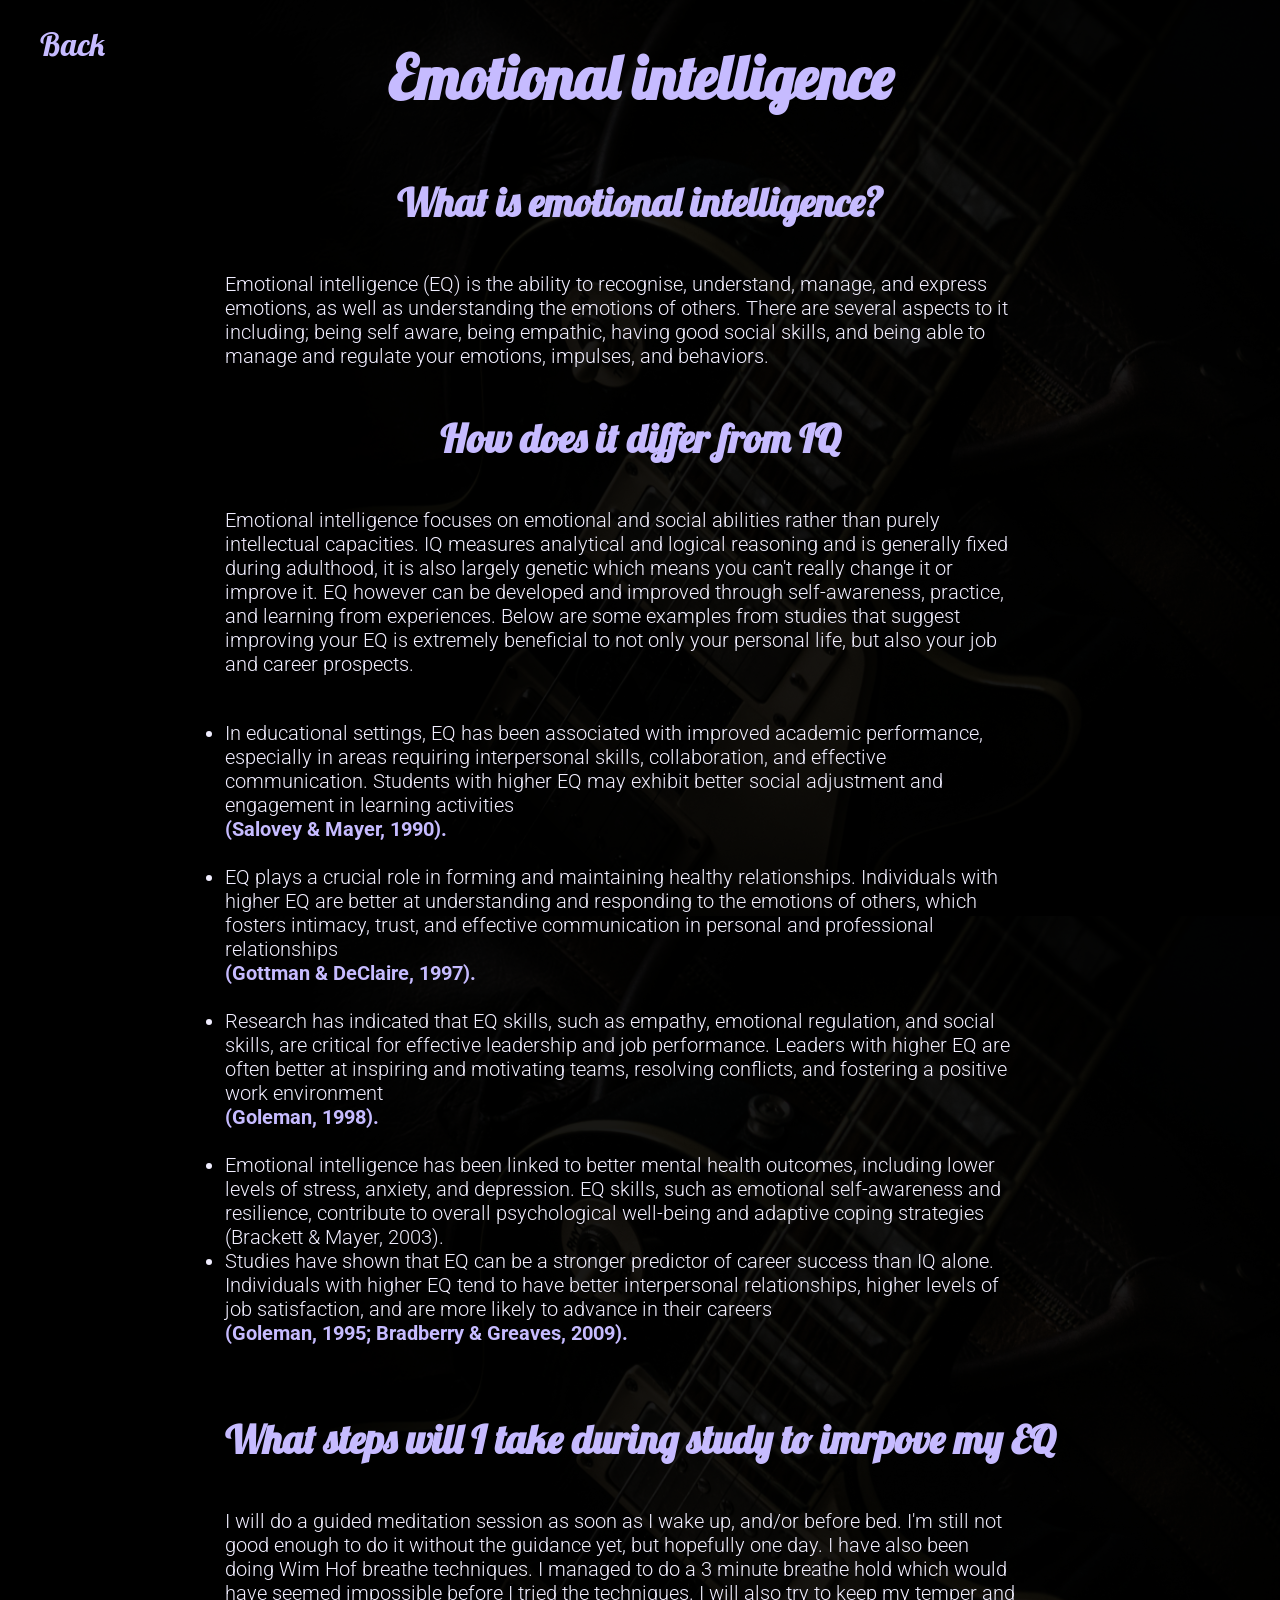
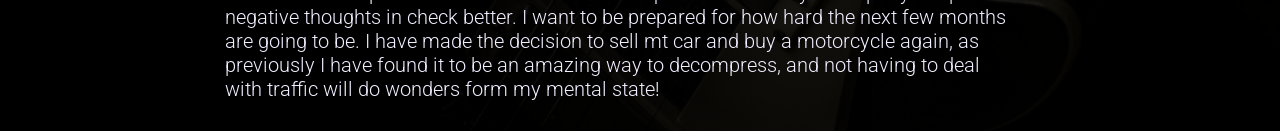
==== blog/emotional-intelligence.html @ e9d528d0 "Add EQ blog to homepage" ====
<!DOCTYPE html>
<html lang="en">
  <head>
    <meta charset="UTF-8" />
    <meta name="viewport" content="width=device-width, initial-scale=1.0" />
    <link rel="stylesheet" href="../styles/main.css" />
    <link rel="preconnect" href="https://fonts.googleapis.com" />
    <link rel="preconnect" href="https://fonts.gstatic.com" crossorigin />
    <link
      href="https://fonts.googleapis.com/css2?family=Lobster&display=swap"
      rel="stylesheet"
    />
    <link
      href="https://fonts.googleapis.com/css2?family=Roboto:ital,wght@0,300;0,400;0,500;0,700;1,400;1,500;1,700&display=swap"
      rel="stylesheet"
    />
    <title>Emotional Intelligence</title>
  </head>
  <body>
    <nav>
      <div class="back">
        <a href="../index.html">Back</a>
      </div>
    </nav>
    <div class="main-flex">
      <h1 class="heading">Emotional intelligence</h1>
      <div class="mobile-layout">
        <h2>What is emotional intelligence?</h2>
        <p>
          Emotional intelligence (EQ) is the ability to recognise, understand,
          manage, and express emotions, as well as understanding the emotions of
          others. There are several aspects to it including; being self aware,
          being empathic, having good social skills, and being able to manage
          and regulate your emotions, impulses, and behaviors.
        </p>
        <h2>How does it differ from IQ</h2>
        <p>
          Emotional intelligence focuses on emotional and social abilities
          rather than purely intellectual capacities. IQ measures analytical and
          logical reasoning and is generally fixed during adulthood, it is also
          largely genetic which means you can't really change it or improve it.
          EQ however can be developed and improved through self-awareness,
          practice, and learning from experiences. Below are some examples from
          studies that suggest improving your EQ is extremely beneficial to not
          only your personal life, but also your job and career prospects.
        </p>
        <ul>
          <li>
            In educational settings, EQ has been associated with improved
            academic performance, especially in areas requiring interpersonal
            skills, collaboration, and effective communication. Students with
            higher EQ may exhibit better social adjustment and engagement in
            learning activities <br><b>(Salovey & Mayer, 1990).</b>
          </li>
          <br />
          <li>
            EQ plays a crucial role in forming and maintaining healthy
            relationships. Individuals with higher EQ are better at
            understanding and responding to the emotions of others, which
            fosters intimacy, trust, and effective communication in personal and
            professional relationships <br><b>(Gottman & DeClaire, 1997).</b>
          </li>
          <br />
          <li>
            Research has indicated that EQ skills, such as empathy, emotional
            regulation, and social skills, are critical for effective leadership
            and job performance. Leaders with higher EQ are often better at
            inspiring and motivating teams, resolving conflicts, and fostering a
            positive work environment <br> <b>(Goleman, 1998).</b>
          </li>
          <br />
          <li>
            Emotional intelligence has been linked to better mental health
            outcomes, including lower levels of stress, anxiety, and depression.
            EQ skills, such as emotional self-awareness and resilience,
            contribute to overall psychological well-being and adaptive coping
            strategies  <br><b></b>(Brackett & Mayer, 2003).</b>
          </li>
          <li>
            Studies have shown that EQ can be a stronger predictor of career
            success than IQ alone. Individuals with higher EQ tend to have
            better interpersonal relationships, higher levels of job
            satisfaction, and are more likely to advance in their careers
            <br><b>(Goleman, 1995; Bradberry & Greaves, 2009).</b>
          </li>
          <br />
        </ul>
        <h2>What steps will I take during study to imrpove my EQ</h2>
        <p>
          I will do a guided meditation session as soon as I wake up, and/or
          before bed. I'm still not good enough to do it without the guidance
          yet, but hopefully one day. I have also been doing Wim Hof breathe
          techniques. I managed to do a 3 minute breathe hold which would have
          seemed impossible before I tried the techniques. I will also try to
          keep my temper and negative thoughts in check better. I want to be
          prepared for how hard the next few months are going to be. I have made
          the decision to sell mt car and buy a motorcycle again, as previously
          I have found it to be an amazing way to decompress, and not having to
          deal with traffic will do wonders form my mental state!
        </p>
      </div>
    </div>
  </body>
</html>

<!--1. The Practice of Mindfulness
Mindfulness practice is helpful in all aspects of life. It leads us to better understand and relate to ourselves and the world. Regular mindfulness practice improves attention. It can also cultivate a greater sense of compassion for ourselves and others. The practice of mindfulness can teach us to be less reactive. This helps us make wiser choices when faced with challenging situations.

2. Self-Knowledge and Self-Mastery
We can see what's going on for us internally with an attentive mind. We grow more knowledge of who we are, how we are and how we engage in any particular situation. From knowledge comes mastery, e.g. "Oh, I know what happens when I get angry. I know the intensity of it and how to regulate it."

3. Creating Useful Mental Habits
What would it be like if every time I had a negative, critical thought (e.g. "I can't do a difficult task") if I could defend against it and see both my strengths and my weaknesses?

What would it be like if every time I walked into a room of people I don't know, my immediate mental habit was, "Oh, I wish everyone well in this room"?

We can train our minds to develop habits to defend against the superego (the critical, judging mind).
-->
---- styles/main.css ----
/*Colours*/
/*
Perrywinkle

#f1eeff lightest
#c6bbff light
#9c88ff main 
#4722ff dark
#090033 darkest
*/

.back {
  font-size: 2rem;
  padding: 1rem 2rem;
  position: absolute;
  top: 0;
  left: 0;
  width: 100%;
}

body {
  font-family: 'Roboto', sans-serif;
  height: auto;
  width: auto;
  background-size: cover;
  background-image: linear-gradient(rgba(0, 0, 0, 0.9), rgba(0, 0, 0, 0.9)),
    url('/images/les-paul.jpg');
  position: relative;
}

p {
  font-size: 20px;
  font-weight: 300;
  color: #f1eeff;
  max-width: 75ch;
  margin: 15px;
  padding: 15px;
  text-align: left;
}

a {
  font-family: 'Lobster', sans-serif;
  text-decoration: none;
  color: #c6bbff;
}

b {
  color: #c6bbff;
  max-width: 45ch;
}

ul {
  font-size: 20px;
  font-weight: 300;
  color: #f1eeff;
  max-width: 75ch;
  align-items: center;
  text-align: left;
  margin: 15px;
  padding: 15px;
}

h2 {
  font-family: 'Lobster', sans-serif;
  font-size: 40px;
  color: #c6bbff;
  max-width: 40ch;
  align-items: center;
  margin: 15px;
  padding: 15px;
}

h3 {
  font-family: 'Lobster', sans-serif;
  font-size: 30px;
  color: #c6bbff;
  max-width: 50ch;
  align-items: center;
  margin: 15px;
  padding: 15px;
}

.main-flex {
  height: 100vh;
  width: 100%;
  display: flex;
  flex-direction: column;
  align-items: center;
  text-align: center;
}

.heading {
  font-family: 'Lobster', sans-serif;
  color: #c6bbff;
  font-size: 60px;
  align-items: center;
  margin: 2rem;
}

.homepage-card {
  display: flex;
  flex-direction: row;
  flex-wrap: wrap;
  justify-content: center;
}

.intro {
  font-size: 30px;
  color: #c6bbff;
  max-width: 75ch;
  margin: 15px;
  padding: 15px;
  text-align: left;
}

.images {
  width: 40rem;
  height: 20rem;
  border-radius: 30px;
  position: relative;
  margin: 20px;
  padding: 1rem;
  filter: brightness(0.7);
}

/* CARD STYLES */

* {
  box-sizing: border-box;
}

.card-item {
  width: 400px;
  margin: 1rem;
  position: relative;
  border-radius: 8px;
  background: rgba(0, 0, 0, 0.6);
  padding: 1rem;
  margin: 20px;
  box-shadow: 0 10px 10px rgba(41, 40, 40, 0.267);
}

.image {
  width: 100%;
  height: 300px;
  border-radius: 8px;
  position: relative;
  background-size: cover;
  background-position: center center;
}

.content {
  margin: 10px;
  padding: 10px;
  color: #f1eeff;
}

.title {
  color: #c6bbff;
  font-family: 'Lobster', sans-serif;
  font-size: 30px;
}

.button {
  color: #c6bbff;
  font-size: 20px;
  font-weight: 600;
}

/* IMAGES */
.te-houtaewa-img {
  background-image: url('/images/auckland.jpg');
}

.html-css-img {
  background-image: url('/images/css-box.png');
}

.identity-values-img {
  background-image: url('/images/stockholm.jpg');
}

.learning-plan-img {
  background-image: url('/images/laptop.jpg');
}

.js-img {
  background-image: url('/images/js-img.jpg');
}

/* CSS BOX STYLES */
body {
  display: flex;
  align-items: center;
  flex-direction: column;
}
/*
      h1 {
        padding: 20px 0 0 20px;
      }

      p {
        max-width: 60ch;
        padding: 20px 0 0 100px;
      }*/

h1 {
  font-family: 'Lobster', sans-serif;
}

/* -- USING FLEX BOX FOR RESPONSIVE DESIGN NOW -- */

/* RESPONSIVE DESIGN */
/* widescreen displays */
@media only screen and (min-width: 920px) {
  /* some layout rules */
}

/* tablets */
@media only screen and (max-width: 919px) {
  .heading {
    font-size: 60px;
  }

  .intro {
    font-size: 25px;
    color: #c6bbff;
    max-width: 60ch;
  }
  .mobile-layout {
    width: 600px;
    margin: 1rem;
    position: relative;
    border-radius: 30px;
    padding: 1rem;
    margin: 20px;
  }

  .mobile-images {
    width: 100%;
    height: auto;
    border-radius: 30px;
    position: relative;
    background-size: cover;
    background-position: center center;
  }
  h2 {
    font-family: 'Lobster', sans-serif;
    font-size: 30px;
    color: #c6bbff;
    max-width: 40ch;
    align-items: center;
    margin: 15px;
    padding: 15px;
  }

  h3 {
    font-family: 'Lobster', sans-serif;
    font-size: 25px;
    color: #c6bbff;
    max-width: 50ch;
    align-items: center;
    margin: 15px;
    padding: 15px;
  }
}
/* phones */
@media only screen and (max-width: 500px) {
  .heading {
    font-size: 40px;
  }
  h2 {
    font-family: 'Lobster', sans-serif;
    font-size: 25px;
    color: #c6bbff;
    max-width: 40ch;
    align-items: center;
    margin: 10px;
    padding: 10px;
  }

  h3 {
    font-family: 'Lobster', sans-serif;
    font-size: 20px;
    color: #c6bbff;
    max-width: 50ch;
    align-items: center;
    margin: 10px;
    padding: 10px;
  }

  p {
    color: #f1eeff;
    max-width: 40ch;
    align-items: center;
  }

  .intro {
    font-size: 20px;
    color: #c6bbff;
    max-width: 40ch;
  }

  .back {
    font-size: 1rem;
    padding: 1rem;
    position: absolute;
    top: 0;
    left: 0;
    width: 100%;
  }
  .mobile-layout {
    width: 400px;
    margin: 1rem;
    position: relative;
    padding: 1rem;
    margin: 15px;
  }

  .mobile-images {
    width: 100%;
    height: auto;
    border-radius: 30px;
    position: relative;
    background-size: cover;
    background-position: center center;
  }
}
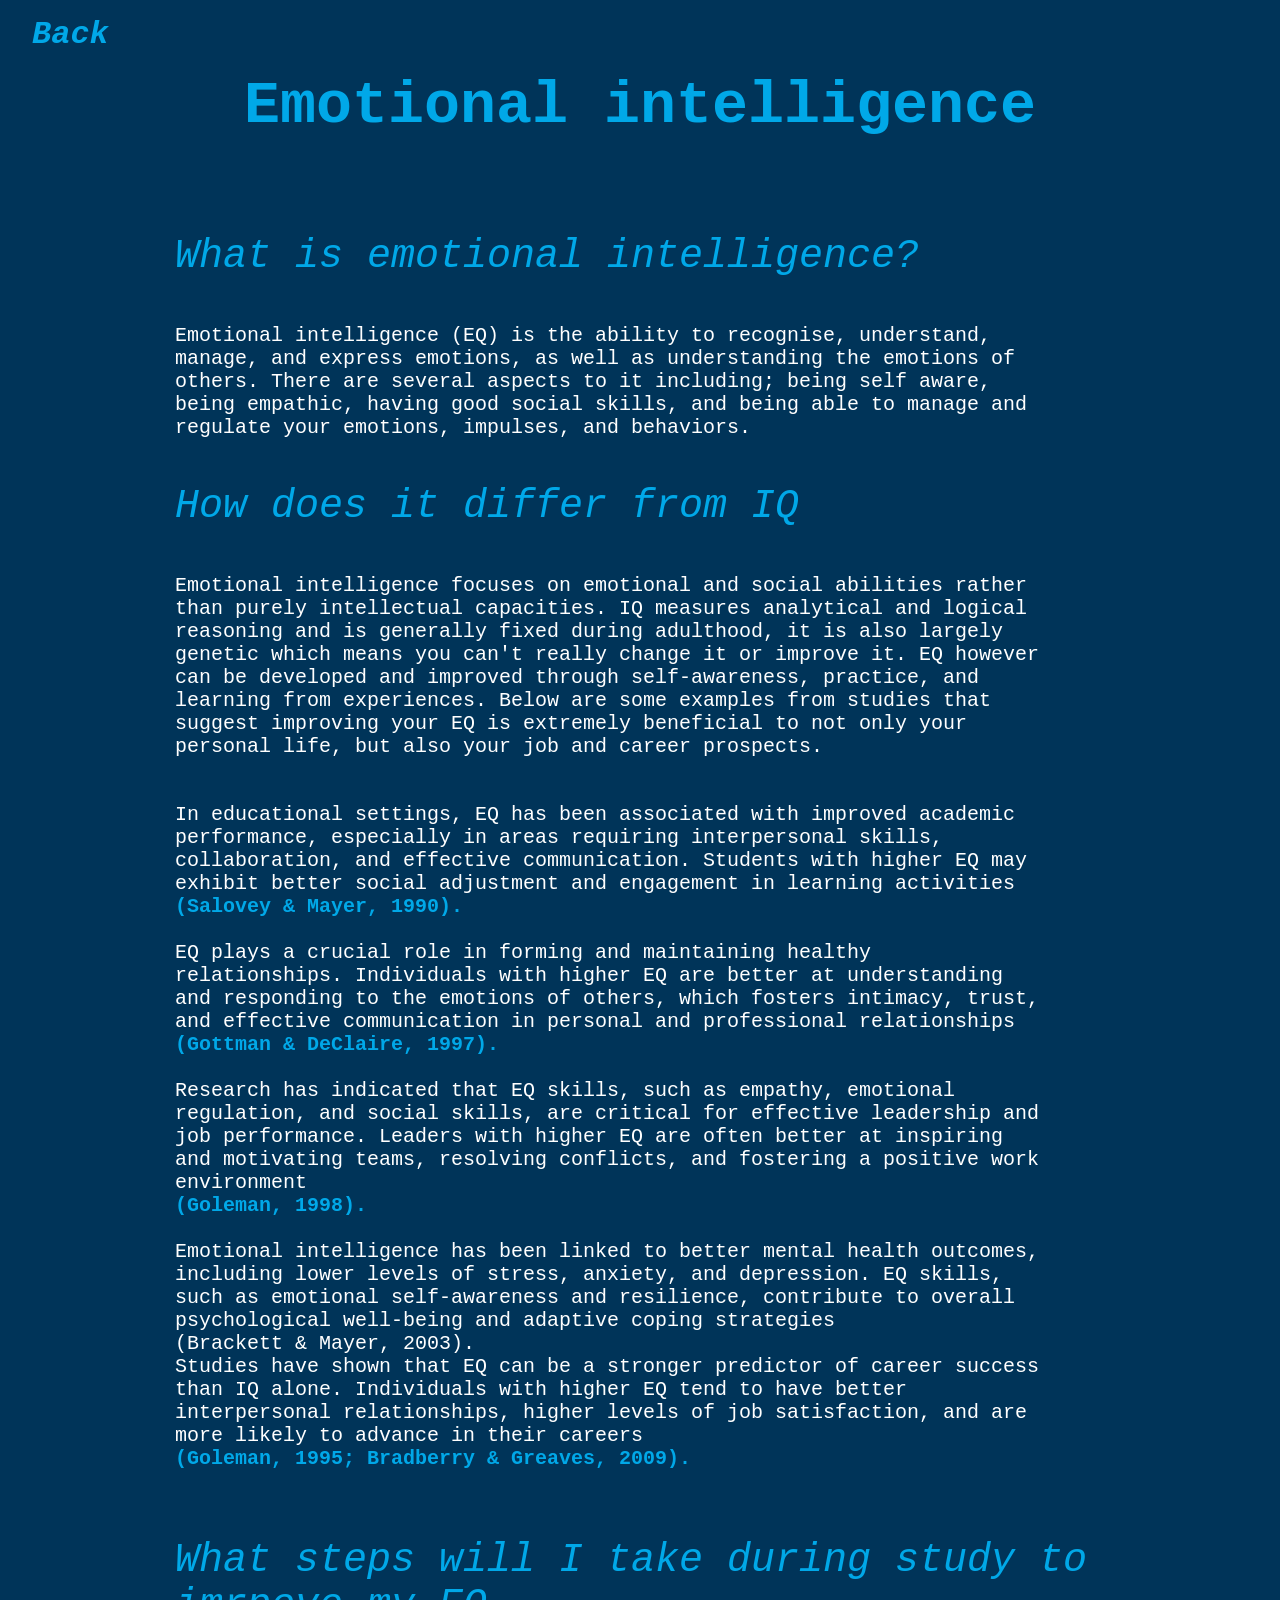
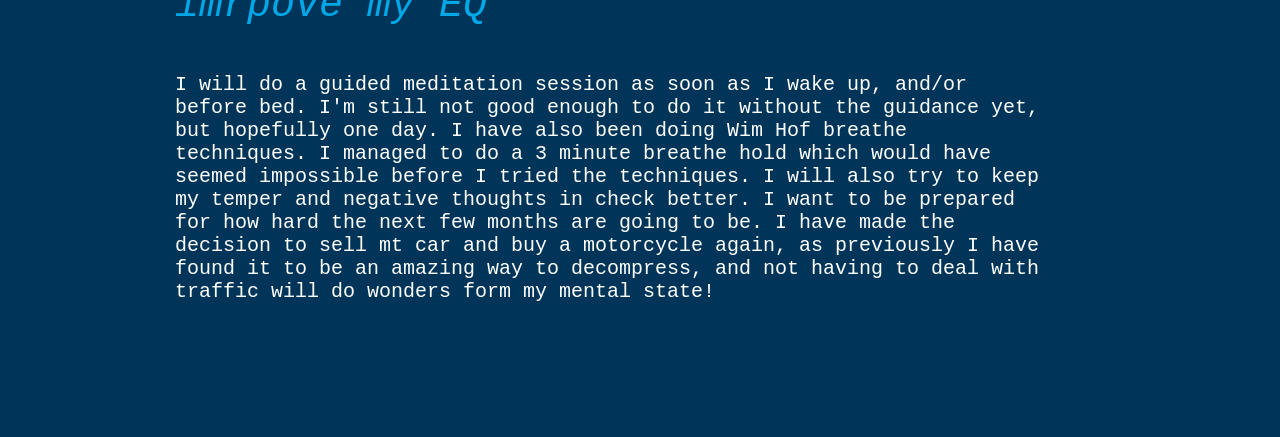
==== commit 5b7c6525: "create and complete neuroplasticity blog" ====
--- a/blog/emotional-intelligence.html
+++ b/blog/emotional-intelligence.html
@@ -98,6 +98,7 @@
           I have found it to be an amazing way to decompress, and not having to
           deal with traffic will do wonders form my mental state!
         </p>
+        <p></p>
       </div>
     </div>
   </body>
--- a/styles/main.css
+++ b/styles/main.css
@@ -1,6 +1,22 @@
-/*Colours*/
+/* -- COLOURS -- */
+/* -- NEW COLOUR PALLETTES -- */
 /*
-Perrywinkle
+#FFFFFF WHITE
+#00171F RICH BLACK
+#003459 PRUSSIAN BLUE
+#007EA7 CERRULEAN BLUE
+#00A8E8 PICKTON BLUE
+*/
+
+/*
+ #813405 BROWN
+ #D45113 SYRACUSE ORANGE
+ #F9A03F CARROT ORANGE
+ #F8DDA4 PEACH YELLOW
+ #DDF9C1 TEA GREEN
+*/
+/*
+PERRYWINKLE
 
 #f1eeff lightest
 #c6bbff light
@@ -11,6 +27,8 @@
 
 .back {
   font-size: 2rem;
+  font-weight: 700;
+  font-style: italic;
   padding: 1rem 2rem;
   position: absolute;
   top: 0;
@@ -19,51 +37,54 @@
 }
 
 body {
-  font-family: 'Roboto', sans-serif;
+  font-family: monospace;
   height: auto;
   width: auto;
-  background-size: cover;
+  background-color: #003459;
+  /*background-size: cover;
   background-image: linear-gradient(rgba(0, 0, 0, 0.9), rgba(0, 0, 0, 0.9)),
     url('/images/les-paul.jpg');
-  position: relative;
+  position: relative;*/
 }
 
 p {
   font-size: 20px;
   font-weight: 300;
-  color: #f1eeff;
+  color: #ffffff;
   max-width: 75ch;
   margin: 15px;
   padding: 15px;
-  text-align: left;
 }
 
 a {
-  font-family: 'Lobster', sans-serif;
+  font-family: 'Ubuntu Mono', monospace;
   text-decoration: none;
-  color: #c6bbff;
+  color: #00a8e8;
 }
 
 b {
-  color: #c6bbff;
+  color: #00a8e8;
   max-width: 45ch;
 }
 
 ul {
+  list-style-type: none;
   font-size: 20px;
   font-weight: 300;
-  color: #f1eeff;
+  list-style-type: none;
+  color: #ffffff;
   max-width: 75ch;
   align-items: center;
-  text-align: left;
   margin: 15px;
   padding: 15px;
 }
 
 h2 {
-  font-family: 'Lobster', sans-serif;
+  font-family: 'Ubuntu Mono', monospace;
   font-size: 40px;
-  color: #c6bbff;
+  color: #00a8e8;
+  font-weight: 400;
+  font-style: italic;
   max-width: 40ch;
   align-items: center;
   margin: 15px;
@@ -71,11 +92,13 @@
 }
 
 h3 {
-  font-family: 'Lobster', sans-serif;
+  font-family: 'Ubuntu Mono', monospace;
   font-size: 30px;
-  color: #c6bbff;
+  color: #00a8e8;
+  font-weight: 400;
+  font-style: italic;
   max-width: 50ch;
-  align-items: center;
+
   margin: 15px;
   padding: 15px;
 }
@@ -86,14 +109,15 @@
   display: flex;
   flex-direction: column;
   align-items: center;
-  text-align: center;
+  text-align: left;
 }
 
 .heading {
-  font-family: 'Lobster', sans-serif;
-  color: #c6bbff;
+  font-family: 'Ubuntu Mono', monospace;
+  color: #00a8e8;
   font-size: 60px;
   align-items: center;
+  padding: 2rem;
   margin: 2rem;
 }
 
@@ -102,11 +126,12 @@
   flex-direction: row;
   flex-wrap: wrap;
   justify-content: center;
+  margin: 5rem 10rem 0 10rem;
 }
 
 .intro {
   font-size: 30px;
-  color: #c6bbff;
+  color: #ffffff;
   max-width: 75ch;
   margin: 15px;
   padding: 15px;
@@ -133,36 +158,41 @@
   width: 400px;
   margin: 1rem;
   position: relative;
-  border-radius: 8px;
-  background: rgba(0, 0, 0, 0.6);
+  border-radius: 20px;
+  background: rgba(0, 23, 31, 0.5);
   padding: 1rem;
   margin: 20px;
-  box-shadow: 0 10px 10px rgba(41, 40, 40, 0.267);
+  box-shadow: 0 10px 10px rgba(255, 255, 255, 0.295);
 }
 
 .image {
   width: 100%;
   height: 300px;
-  border-radius: 8px;
+  border-radius: 10px;
   position: relative;
   background-size: cover;
   background-position: center center;
+  box-shadow: 0 5px 5px rgba(255, 255, 255, 0.096) /*rgba(41, 40, 40, 0.267)*/;
 }
 
 .content {
   margin: 10px;
   padding: 10px;
-  color: #f1eeff;
+  color: #ffffff;
 }
 
 .title {
-  color: #c6bbff;
-  font-family: 'Lobster', sans-serif;
+  color: #00a8e8;
+  font-family: 'Ubuntu Mono', monospace;
+  font-weight: 400;
+  font-style: italic;
   font-size: 30px;
 }
 
 .button {
-  color: #c6bbff;
+  color: #00a8e8;
+  font-weight: 700;
+  font-style: italic;
   font-size: 20px;
   font-weight: 600;
 }
@@ -188,29 +218,35 @@
   background-image: url('/images/js-img.jpg');
 }
 
+.emo-int {
+  background-image: url('/images/emotional-int.jpg');
+}
+
 /* CSS BOX STYLES */
-body {
-  display: flex;
-  align-items: center;
-  flex-direction: column;
-}
-/*
-      h1 {
-        padding: 20px 0 0 20px;
-      }
-
-      p {
-        max-width: 60ch;
-        padding: 20px 0 0 100px;
-      }*/
+.css-box-model {
+  font-family: monospace;
+  background-color: darkgrey;
+  color: black;
+  width: 500px;
+  height: 500px;
+  border: 20px solid red;
+  padding: 80px;
+  margin-top: 50px;
+  align-items: center;
+}
+
+.border-model {
+  color: red;
+}
 
 h1 {
-  font-family: 'Lobster', sans-serif;
+  font-family: 'Ubuntu Mono', monospace;
 }
 
 /* -- USING FLEX BOX FOR RESPONSIVE DESIGN NOW -- */
 
 /* RESPONSIVE DESIGN */
+
 /* widescreen displays */
 @media only screen and (min-width: 920px) {
   /* some layout rules */
@@ -222,9 +258,15 @@
     font-size: 60px;
   }
 
+  .homepage-card {
+    display: flex;
+    flex-direction: row;
+    flex-wrap: wrap;
+    justify-content: center;
+  }
+
   .intro {
     font-size: 25px;
-    color: #c6bbff;
     max-width: 60ch;
   }
   .mobile-layout {
@@ -245,9 +287,8 @@
     background-position: center center;
   }
   h2 {
-    font-family: 'Lobster', sans-serif;
+    font-family: 'Ubuntu Mono', monospace;
     font-size: 30px;
-    color: #c6bbff;
     max-width: 40ch;
     align-items: center;
     margin: 15px;
@@ -255,9 +296,8 @@
   }
 
   h3 {
-    font-family: 'Lobster', sans-serif;
+    font-family: 'Ubuntu Mono', monospace;
     font-size: 25px;
-    color: #c6bbff;
     max-width: 50ch;
     align-items: center;
     margin: 15px;
@@ -270,9 +310,8 @@
     font-size: 40px;
   }
   h2 {
-    font-family: 'Lobster', sans-serif;
+    font-family: 'Ubuntu Mono', monospace;
     font-size: 25px;
-    color: #c6bbff;
     max-width: 40ch;
     align-items: center;
     margin: 10px;
@@ -280,9 +319,8 @@
   }
 
   h3 {
-    font-family: 'Lobster', sans-serif;
+    font-family: 'Ubuntu Mono', monospace;
     font-size: 20px;
-    color: #c6bbff;
     max-width: 50ch;
     align-items: center;
     margin: 10px;
@@ -290,14 +328,12 @@
   }
 
   p {
-    color: #f1eeff;
     max-width: 40ch;
     align-items: center;
   }
 
   .intro {
     font-size: 20px;
-    color: #c6bbff;
     max-width: 40ch;
   }
 
@@ -325,4 +361,18 @@
     background-size: cover;
     background-position: center center;
   }
-}
+
+  /* CSS BOX STYLES */
+
+  .css-box-model {
+    font-family: monospace;
+    background-color: darkgrey;
+    color: black;
+    width: auto;
+    height: auto;
+    border: 20px solid red;
+    padding: 40px;
+    margin-top: 50px;
+    align-items: center;
+  }
+}
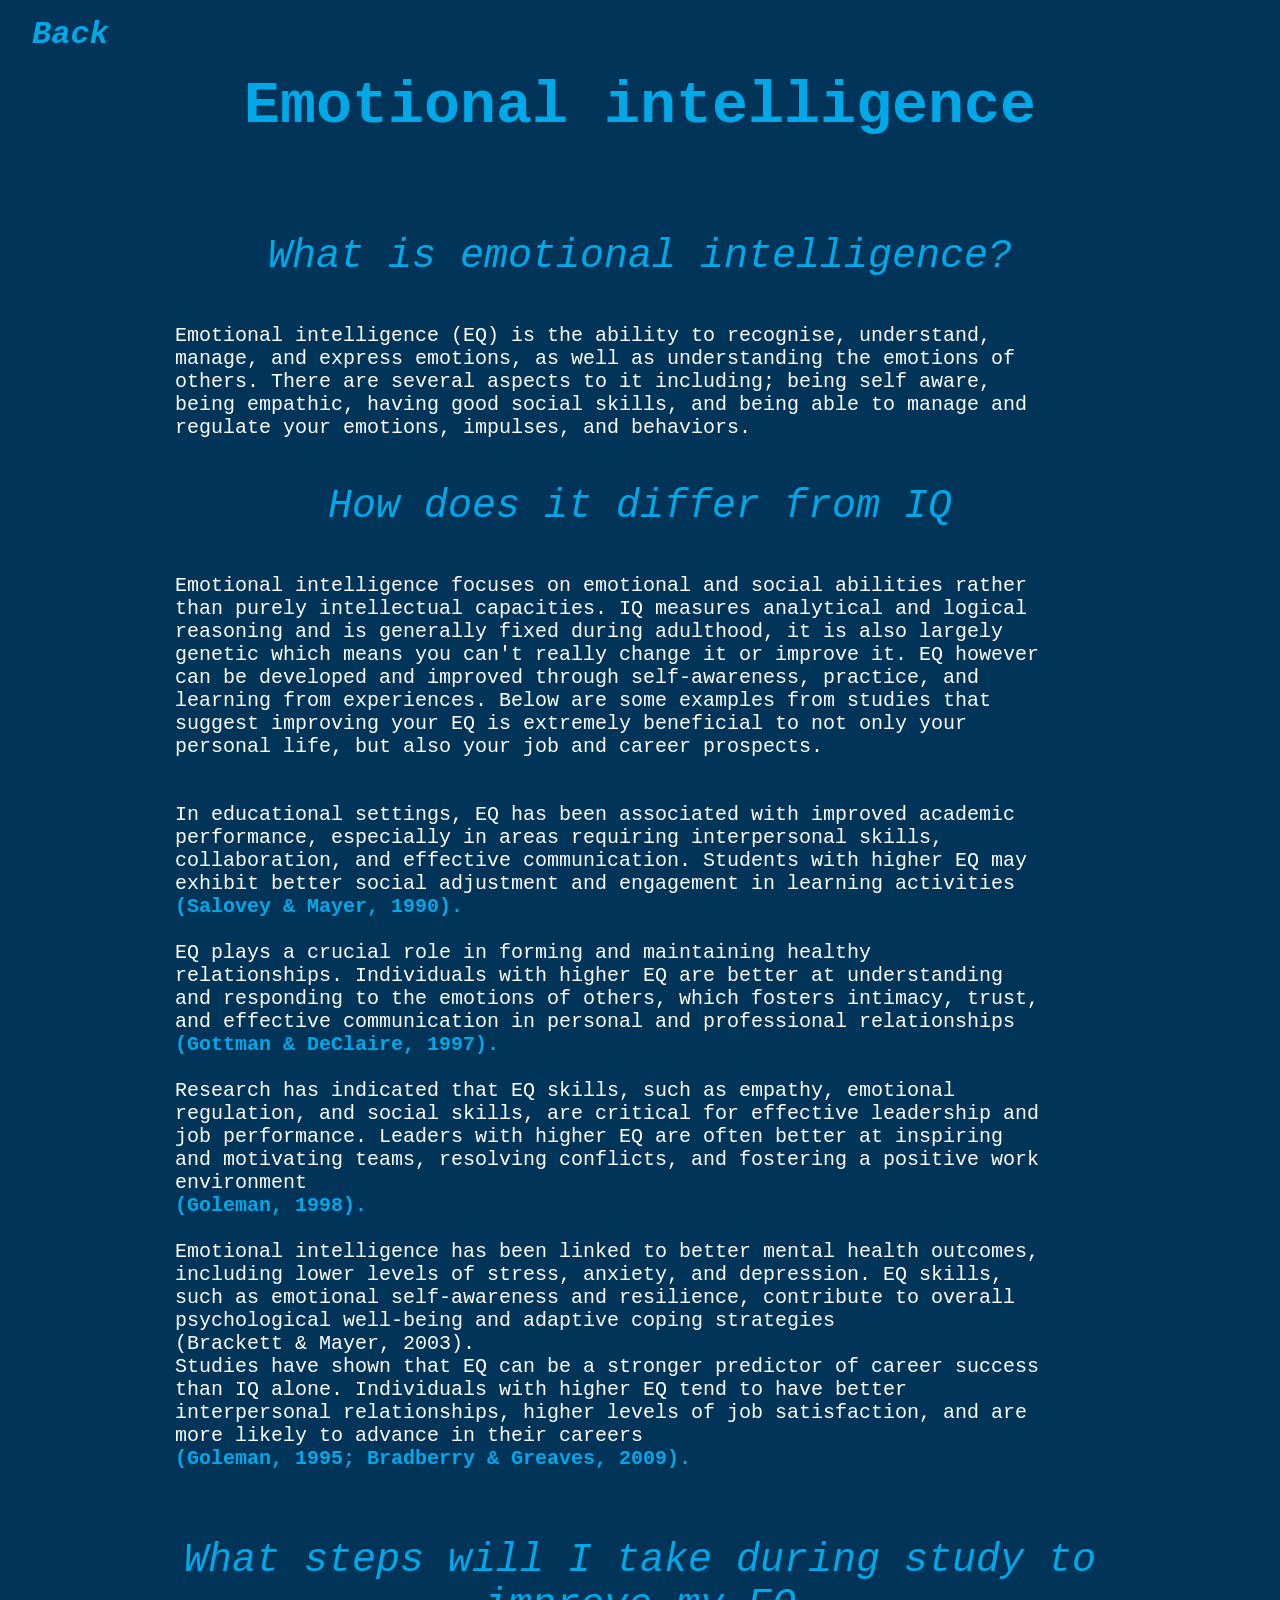
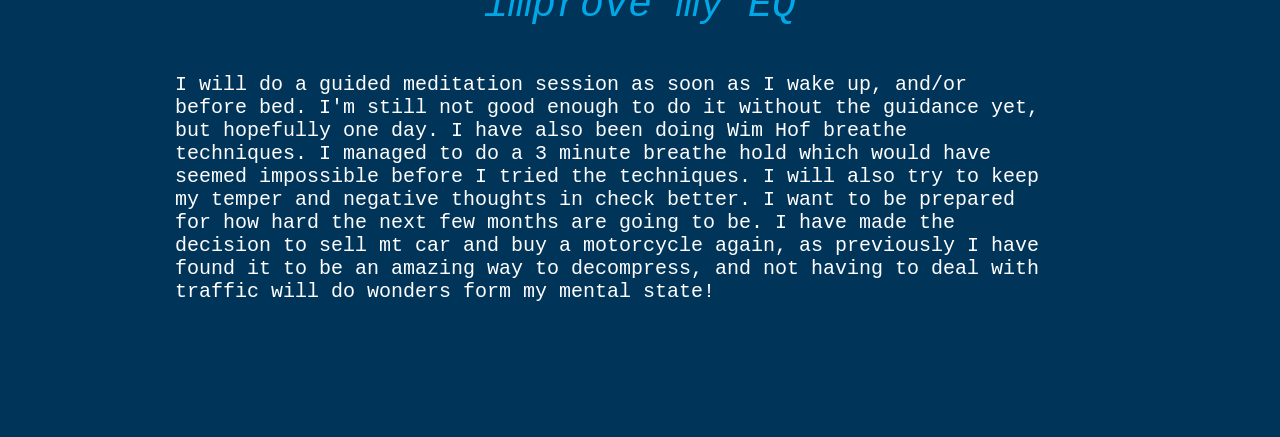
==== commit c0451972: "Corrected spelling mistakes across blog using spellchecker" ====
--- a/blog/emotional-intelligence.html
+++ b/blog/emotional-intelligence.html
@@ -24,7 +24,7 @@
     </nav>
     <div class="main-flex">
       <h1 class="heading">Emotional intelligence</h1>
-      <div class="mobile-layout">
+      <div>
         <h2>What is emotional intelligence?</h2>
         <p>
           Emotional intelligence (EQ) is the ability to recognise, understand,
@@ -85,7 +85,7 @@
           </li>
           <br />
         </ul>
-        <h2>What steps will I take during study to imrpove my EQ</h2>
+        <h2>What steps will I take during study to improve my EQ</h2>
         <p>
           I will do a guided meditation session as soon as I wake up, and/or
           before bed. I'm still not good enough to do it without the guidance
--- a/styles/main.css
+++ b/styles/main.css
@@ -82,6 +82,7 @@
 h2 {
   font-family: 'Ubuntu Mono', monospace;
   font-size: 40px;
+  text-align: center;
   color: #00a8e8;
   font-weight: 400;
   font-style: italic;
@@ -97,8 +98,6 @@
   color: #00a8e8;
   font-weight: 400;
   font-style: italic;
-  max-width: 50ch;
-
   margin: 15px;
   padding: 15px;
 }
@@ -162,7 +161,7 @@
   background: rgba(0, 23, 31, 0.5);
   padding: 1rem;
   margin: 20px;
-  box-shadow: 0 10px 10px rgba(255, 255, 255, 0.295);
+  box-shadow: 0 10px 10px rgba(0, 166, 232, 0.582);
 }
 
 .image {
@@ -172,7 +171,7 @@
   position: relative;
   background-size: cover;
   background-position: center center;
-  box-shadow: 0 5px 5px rgba(255, 255, 255, 0.096) /*rgba(41, 40, 40, 0.267)*/;
+  box-shadow: 0 4px 3px rgba(0, 166, 232, 0.582); /*rgba(41, 40, 40, 0.267)*/
 }
 
 .content {
@@ -218,8 +217,16 @@
   background-image: url('/images/js-img.jpg');
 }
 
-.emo-int {
+.emo-int-img {
   background-image: url('/images/emotional-int.jpg');
+}
+
+.brain-img {
+  background-image: url('/images/brain.jpg');
+}
+
+.tui-img {
+  background-image: url('/images/tui.jpg');
 }
 
 /* CSS BOX STYLES */
@@ -345,13 +352,12 @@
     left: 0;
     width: 100%;
   }
-  .mobile-layout {
+  /*.mobile-layout {
     width: 400px;
     margin: 1rem;
+    padding: 1rem;
     position: relative;
-    padding: 1rem;
-    margin: 15px;
-  }
+  }*/
 
   .mobile-images {
     width: 100%;
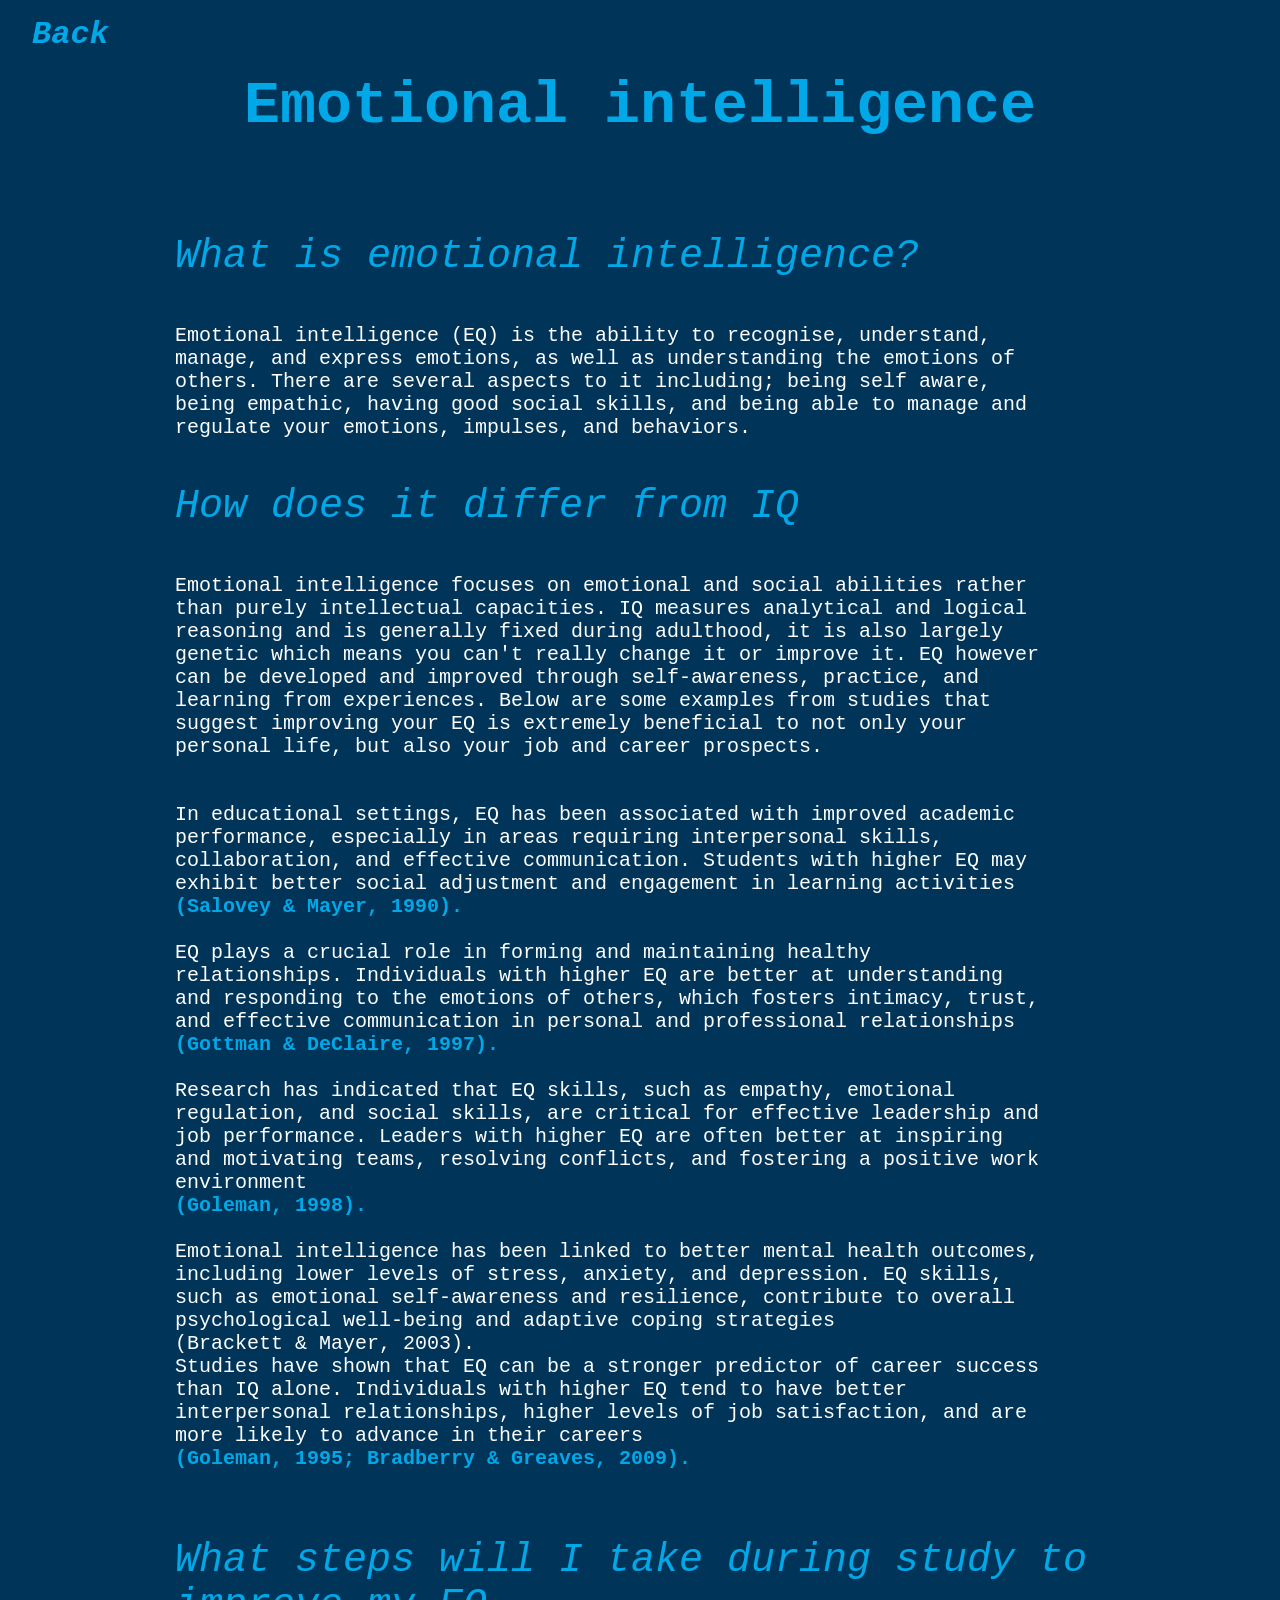
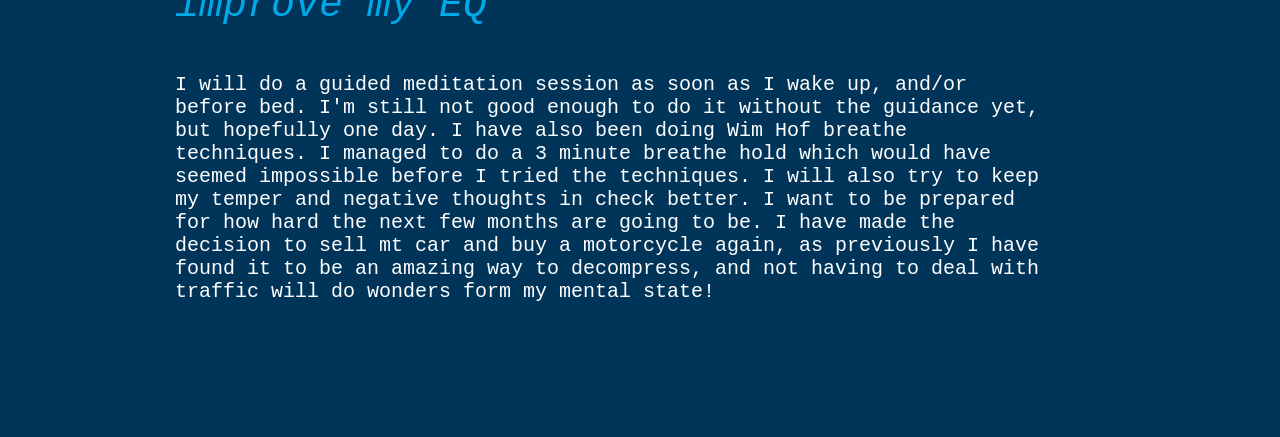
==== commit 67edfc99: "fixed issues across blog with mobile layout" ====
--- a/blog/emotional-intelligence.html
+++ b/blog/emotional-intelligence.html
@@ -24,7 +24,7 @@
     </nav>
     <div class="main-flex">
       <h1 class="heading">Emotional intelligence</h1>
-      <div>
+      <div class="mobile-layout">
         <h2>What is emotional intelligence?</h2>
         <p>
           Emotional intelligence (EQ) is the ability to recognise, understand,
--- a/styles/main.css
+++ b/styles/main.css
@@ -82,7 +82,6 @@
 h2 {
   font-family: 'Ubuntu Mono', monospace;
   font-size: 40px;
-  text-align: center;
   color: #00a8e8;
   font-weight: 400;
   font-style: italic;
@@ -183,6 +182,7 @@
 .title {
   color: #00a8e8;
   font-family: 'Ubuntu Mono', monospace;
+  text-align: center;
   font-weight: 400;
   font-style: italic;
   font-size: 30px;
@@ -227,6 +227,10 @@
 
 .tui-img {
   background-image: url('/images/tui.jpg');
+}
+
+.rubix-img {
+  background-image: url('/images/rubix.jpg');
 }
 
 /* CSS BOX STYLES */
@@ -352,12 +356,12 @@
     left: 0;
     width: 100%;
   }
-  /*.mobile-layout {
+  .mobile-layout {
     width: 400px;
     margin: 1rem;
     padding: 1rem;
     position: relative;
-  }*/
+  }
 
   .mobile-images {
     width: 100%;
@@ -366,6 +370,10 @@
     position: relative;
     background-size: cover;
     background-position: center center;
+  }
+
+  .card-item {
+    box-shadow: 0 5px 5px rgba(0, 166, 232, 0.582);
   }
 
   /* CSS BOX STYLES */
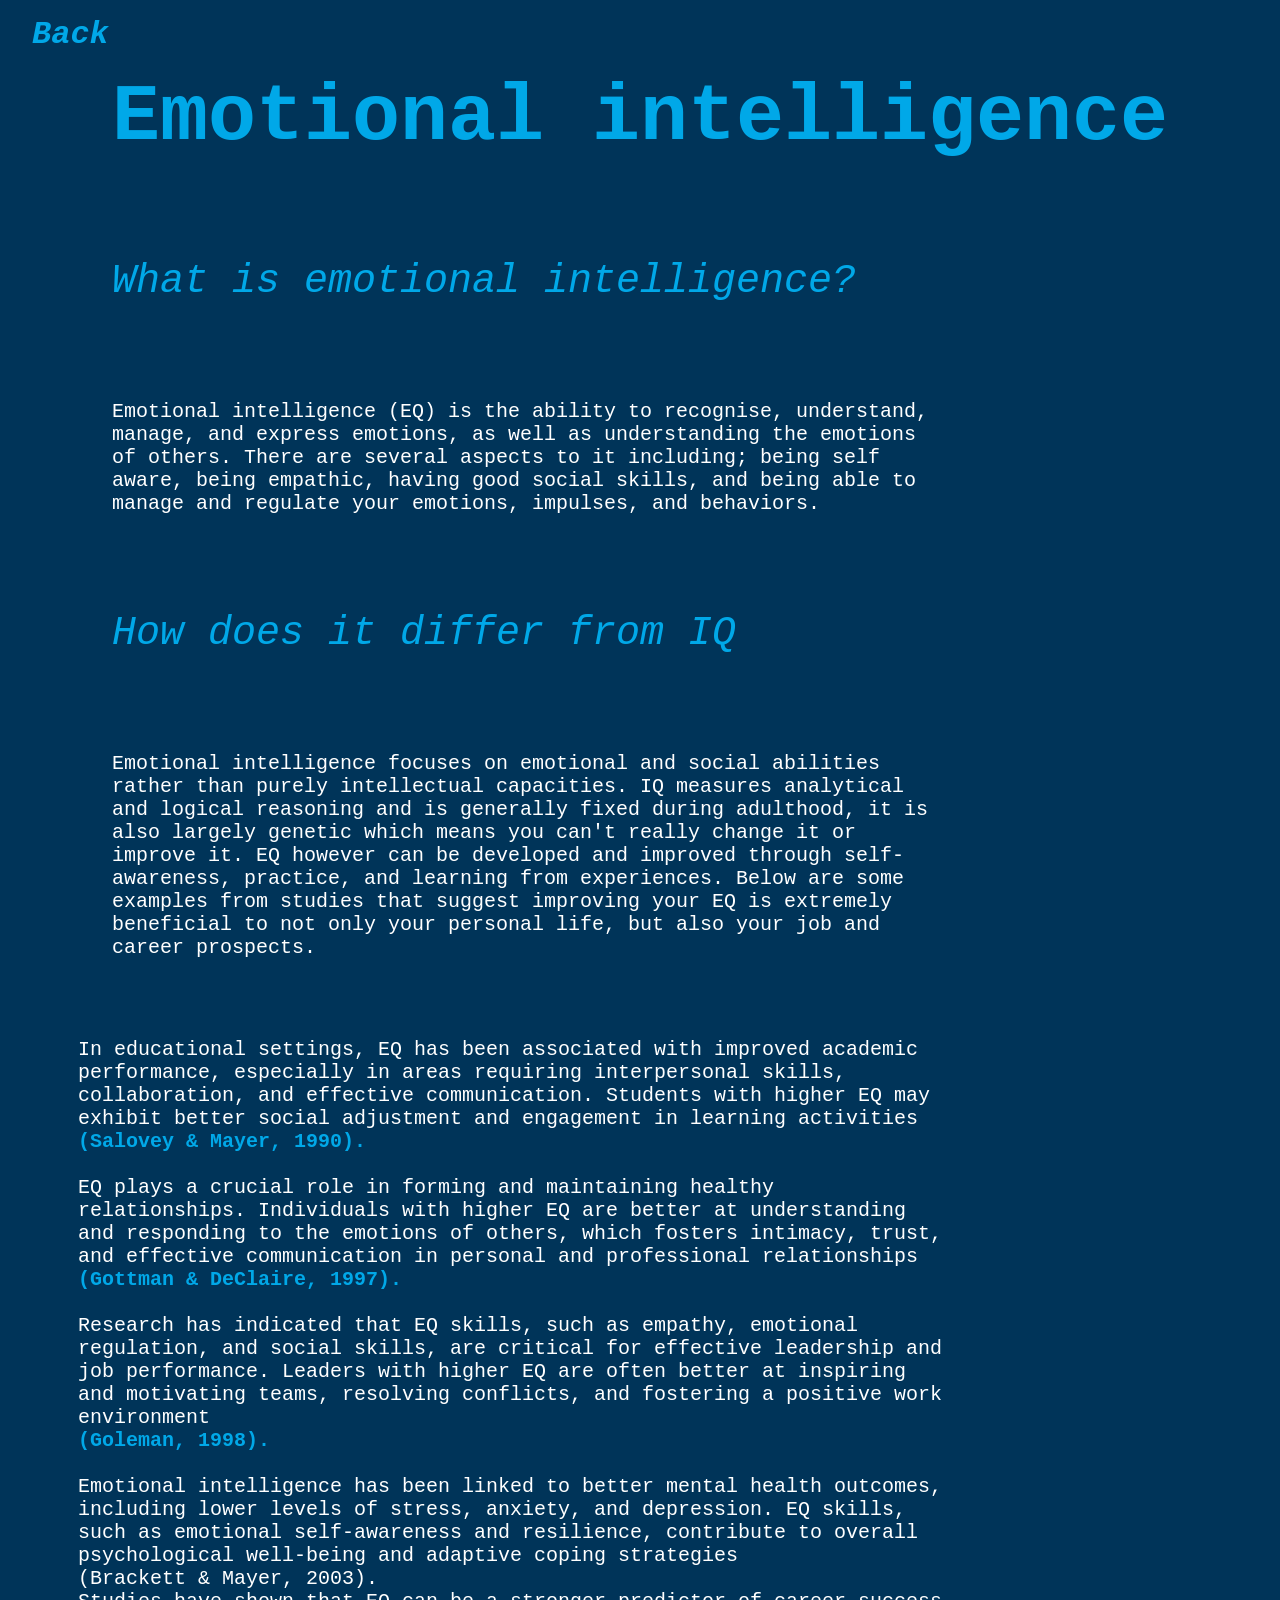
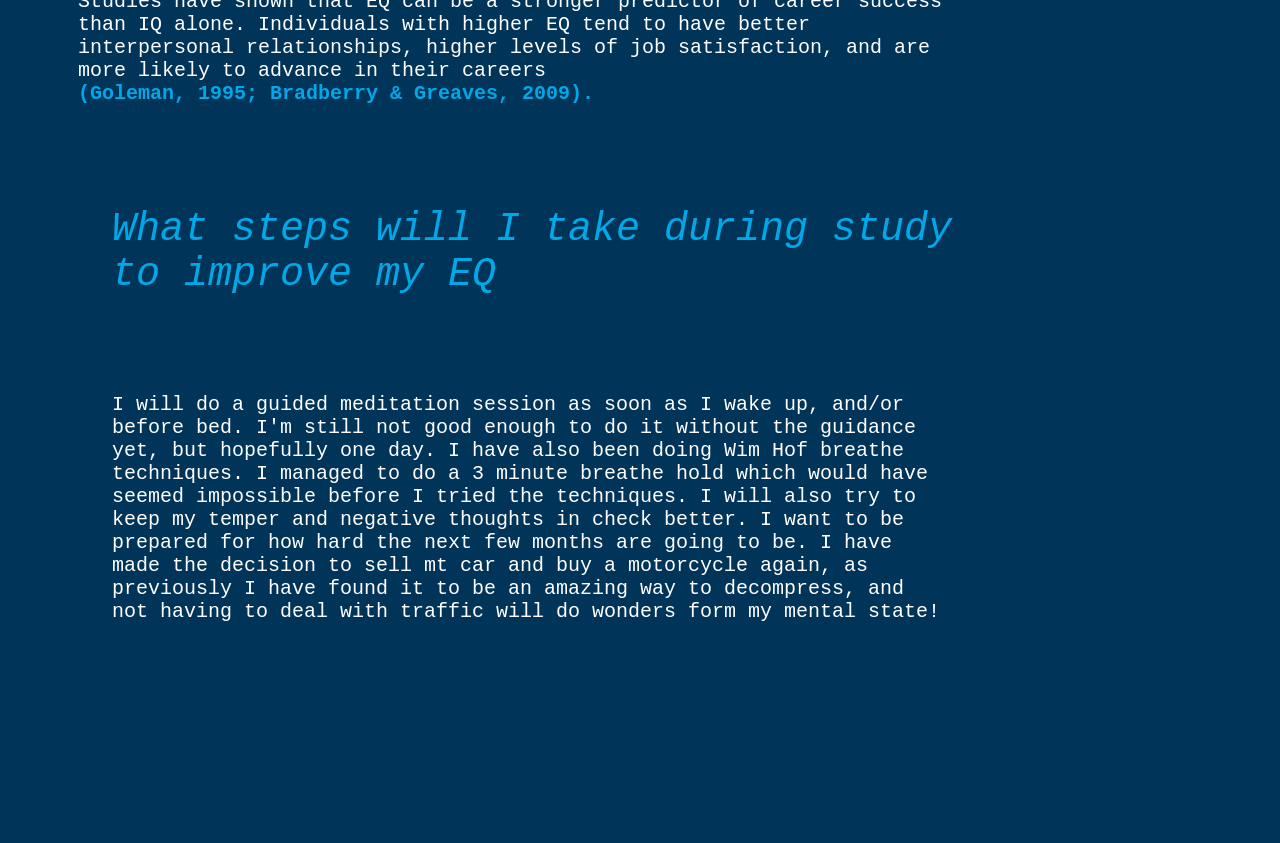
==== commit f8df9e56: "fix issue with h1 not aligning (moved h1 elements inside div" ====
--- a/blog/emotional-intelligence.html
+++ b/blog/emotional-intelligence.html
@@ -23,8 +23,9 @@
       </div>
     </nav>
     <div class="main-flex">
-      <h1 class="heading">Emotional intelligence</h1>
+     
       <div class="mobile-layout">
+        <h1 class="heading">Emotional intelligence</h1>
         <h2>What is emotional intelligence?</h2>
         <p>
           Emotional intelligence (EQ) is the ability to recognise, understand,
--- a/styles/main.css
+++ b/styles/main.css
@@ -41,6 +41,7 @@
   height: auto;
   width: auto;
   background-color: #003459;
+
   /*background-size: cover;
   background-image: linear-gradient(rgba(0, 0, 0, 0.9), rgba(0, 0, 0, 0.9)),
     url('/images/les-paul.jpg');
@@ -52,8 +53,8 @@
   font-weight: 300;
   color: #ffffff;
   max-width: 75ch;
-  margin: 15px;
-  padding: 15px;
+  margin: /*15px;*/ 2rem;
+  padding: /*15px;*/ 2rem;
 }
 
 a {
@@ -87,8 +88,8 @@
   font-style: italic;
   max-width: 40ch;
   align-items: center;
-  margin: 15px;
-  padding: 15px;
+  margin: /*15px;*/ 2rem;
+  padding: /*15px;*/ 2rem;
 }
 
 h3 {
@@ -97,8 +98,8 @@
   color: #00a8e8;
   font-weight: 400;
   font-style: italic;
-  margin: 15px;
-  padding: 15px;
+  margin: /*15px;*/ 2rem;
+  padding: /*15px;*/ 2rem;
 }
 
 .main-flex {
@@ -113,8 +114,7 @@
 .heading {
   font-family: 'Ubuntu Mono', monospace;
   color: #00a8e8;
-  font-size: 60px;
-  align-items: center;
+  font-size: 80px;
   padding: 2rem;
   margin: 2rem;
 }
@@ -141,8 +141,8 @@
   height: 20rem;
   border-radius: 30px;
   position: relative;
-  margin: 20px;
-  padding: 1rem;
+  margin: /*15px;*/ 2rem;
+  padding: /*15px;*/ 2rem;
   filter: brightness(0.7);
 }
 
@@ -292,11 +292,21 @@
   .mobile-images {
     width: 100%;
     height: auto;
-    border-radius: 30px;
+    border-radius: 20px;
     position: relative;
     background-size: cover;
     background-position: center center;
-  }
+    margin: 15px;
+    padding: 15px;
+  }
+
+  p {
+    max-width: 40ch;
+    align-items: center;
+    margin: 15px;
+    padding: 15px;
+  }
+
   h2 {
     font-family: 'Ubuntu Mono', monospace;
     font-size: 30px;
@@ -319,6 +329,7 @@
 @media only screen and (max-width: 500px) {
   .heading {
     font-size: 40px;
+    padding: 10px;
   }
   h2 {
     font-family: 'Ubuntu Mono', monospace;
@@ -331,7 +342,7 @@
 
   h3 {
     font-family: 'Ubuntu Mono', monospace;
-    font-size: 20px;
+    font-size: 25px;
     max-width: 50ch;
     align-items: center;
     margin: 10px;
@@ -341,6 +352,8 @@
   p {
     max-width: 40ch;
     align-items: center;
+    margin: 10px;
+    padding: 10px;
   }
 
   .intro {
@@ -366,10 +379,12 @@
   .mobile-images {
     width: 100%;
     height: auto;
-    border-radius: 30px;
+    border-radius: 15px;
     position: relative;
     background-size: cover;
     background-position: center center;
+    margin: 5px;
+    padding: 5px;
   }
 
   .card-item {
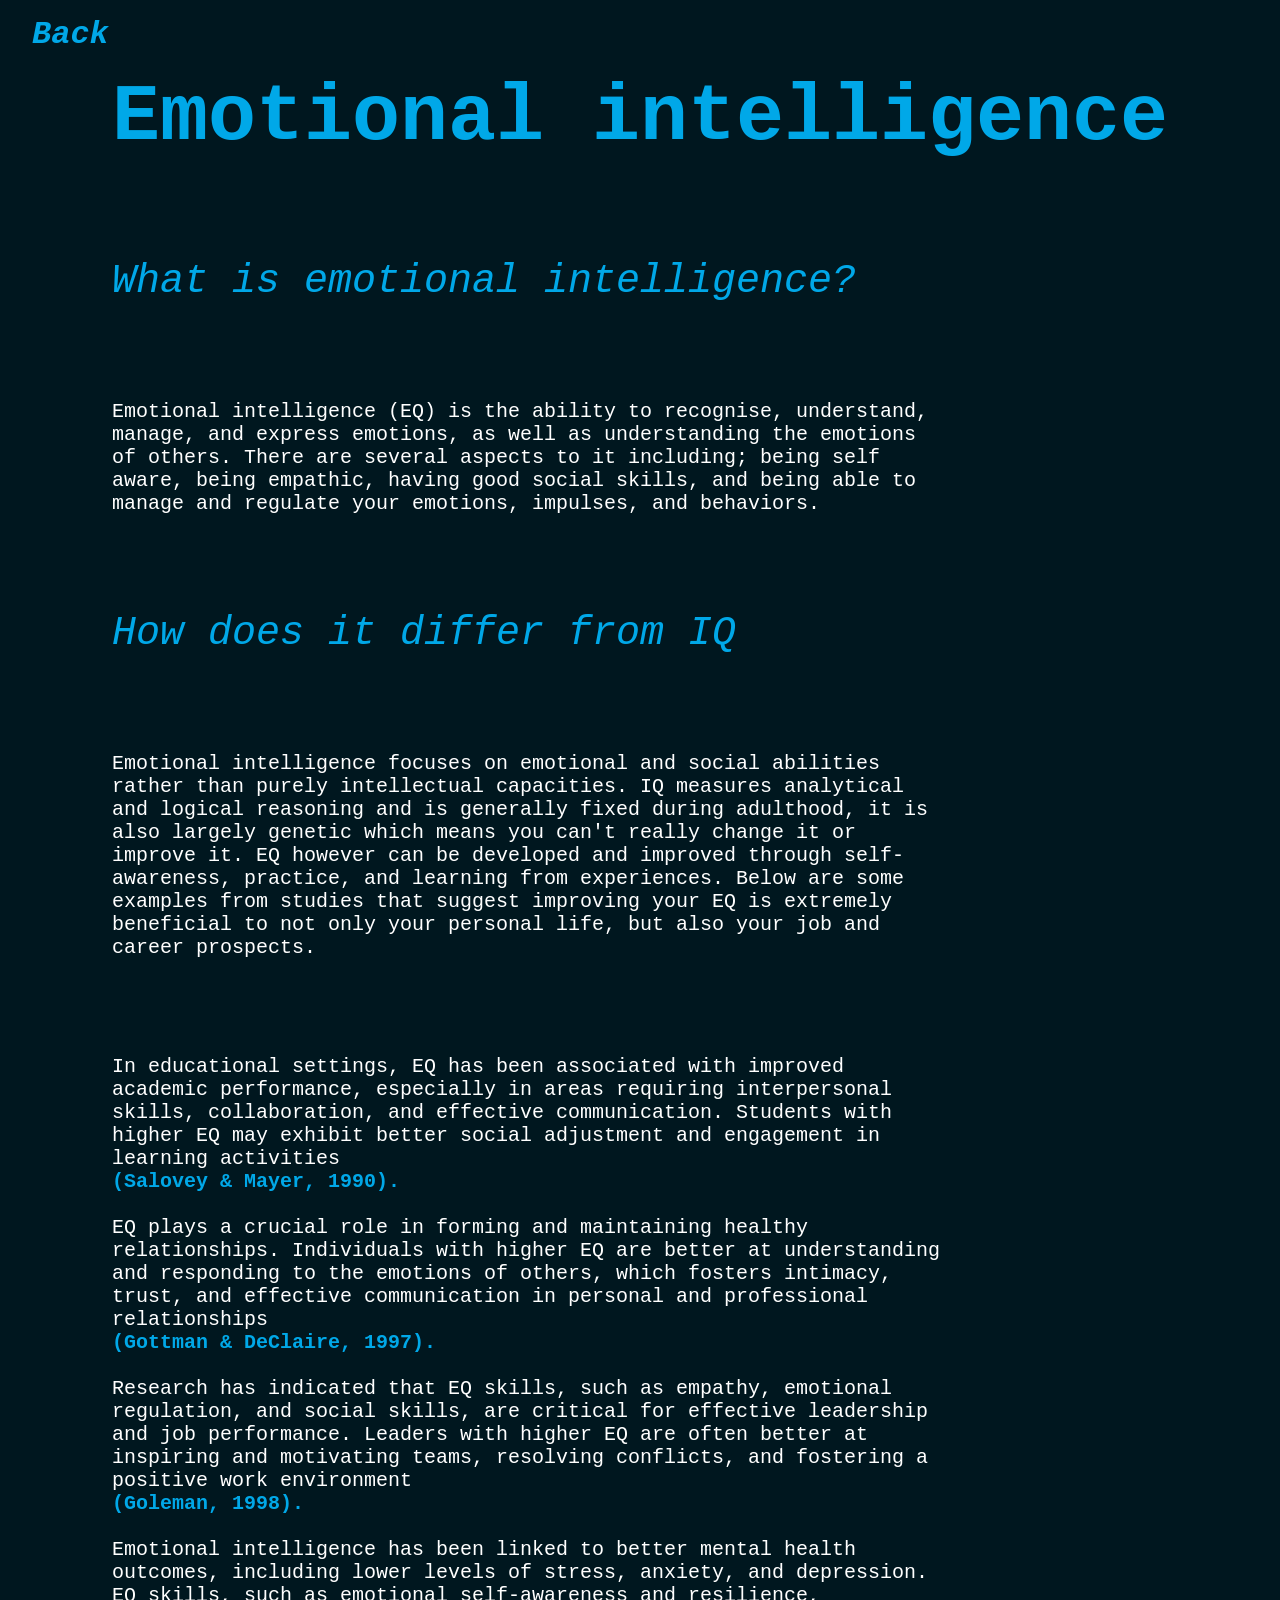
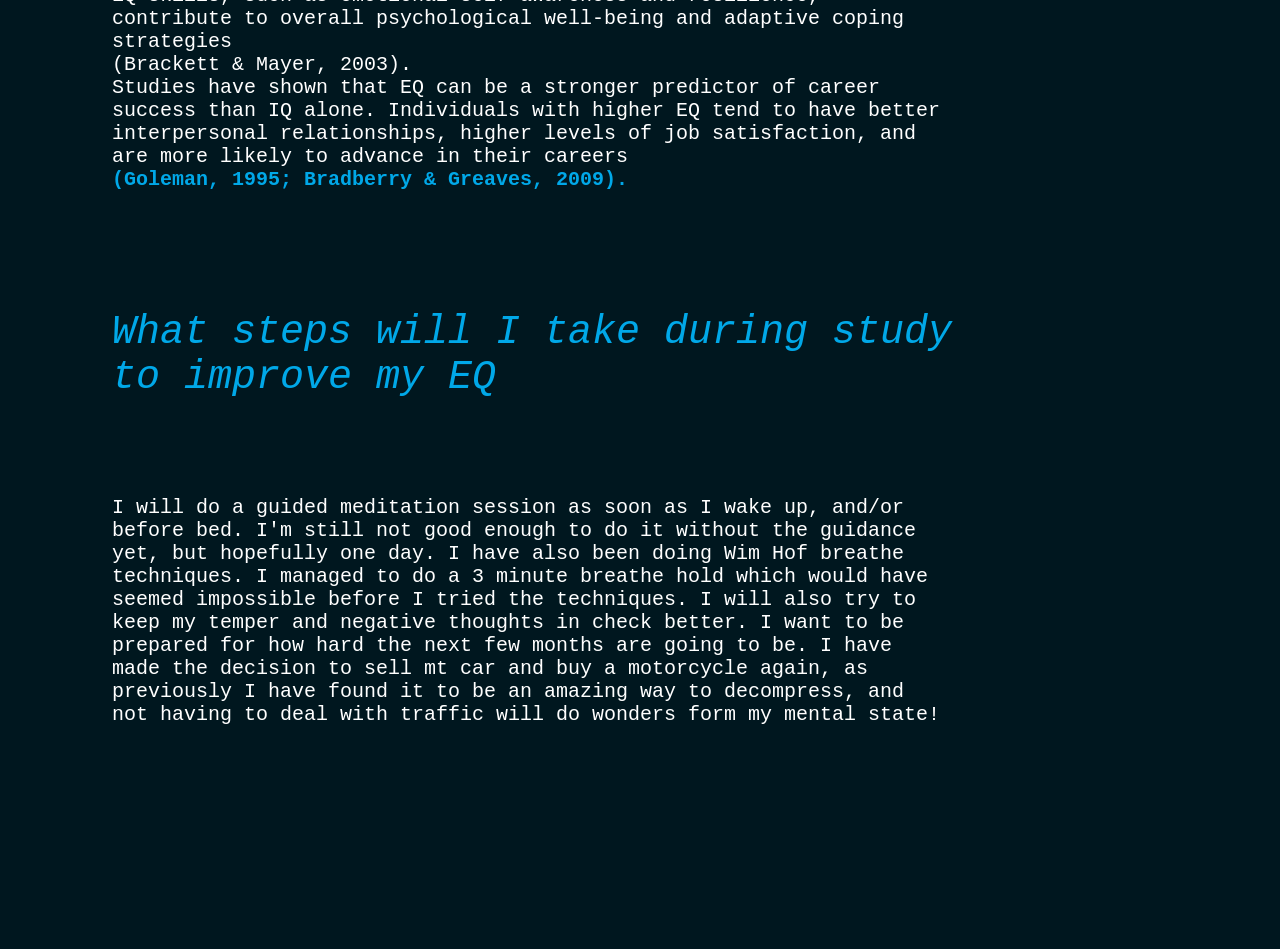
==== commit 874c5700: "fix alignment issue on blog posts (h2, ul)" ====
--- a/blog/emotional-intelligence.html
+++ b/blog/emotional-intelligence.html
@@ -23,7 +23,6 @@
       </div>
     </nav>
     <div class="main-flex">
-     
       <div class="mobile-layout">
         <h1 class="heading">Emotional intelligence</h1>
         <h2>What is emotional intelligence?</h2>
--- a/styles/main.css
+++ b/styles/main.css
@@ -40,12 +40,7 @@
   font-family: monospace;
   height: auto;
   width: auto;
-  background-color: #003459;
-
-  /*background-size: cover;
-  background-image: linear-gradient(rgba(0, 0, 0, 0.9), rgba(0, 0, 0, 0.9)),
-    url('/images/les-paul.jpg');
-  position: relative;*/
+  background-color: #00171f; /*#003459*/
 }
 
 p {
@@ -76,8 +71,8 @@
   color: #ffffff;
   max-width: 75ch;
   align-items: center;
-  margin: 15px;
-  padding: 15px;
+  margin: 2rem;
+  padding: 2rem;
 }
 
 h2 {
@@ -98,6 +93,8 @@
   color: #00a8e8;
   font-weight: 400;
   font-style: italic;
+  max-width: 40ch;
+  align-items: center;
   margin: /*15px;*/ 2rem;
   padding: /*15px;*/ 2rem;
 }
@@ -115,8 +112,8 @@
   font-family: 'Ubuntu Mono', monospace;
   color: #00a8e8;
   font-size: 80px;
-  padding: 2rem;
-  margin: 2rem;
+  margin: /*15px;*/ 2rem;
+  padding: /*15px;*/ 2rem;
 }
 
 .homepage-card {
@@ -157,10 +154,20 @@
   margin: 1rem;
   position: relative;
   border-radius: 20px;
-  background: rgba(0, 23, 31, 0.5);
+  background: rgba(0, 52, 89, 0.5);
+  /*background: rgba(0, 23, 31, 0.5);*/
   padding: 1rem;
   margin: 20px;
   box-shadow: 0 10px 10px rgba(0, 166, 232, 0.582);
+}
+
+.card-p {
+  font-size: 20px;
+  text-align: left;
+  color: #ffffff;
+  max-width: 60ch;
+  margin: 10px;
+  padding: 10px;
 }
 
 .image {
@@ -182,10 +189,12 @@
 .title {
   color: #00a8e8;
   font-family: 'Ubuntu Mono', monospace;
-  text-align: center;
+  text-align: left;
   font-weight: 400;
   font-style: italic;
   font-size: 30px;
+  margin: 10px;
+  padding: 10px;
 }
 
 .button {
@@ -231,6 +240,10 @@
 
 .rubix-img {
   background-image: url('/images/rubix.jpg');
+}
+
+.reflection-img {
+  background-image: url('/images/reflection.jpg');
 }
 
 /* CSS BOX STYLES */
@@ -267,6 +280,8 @@
 @media only screen and (max-width: 919px) {
   .heading {
     font-size: 60px;
+    margin: 15px;
+    padding: 15px;
   }
 
   .homepage-card {
@@ -279,6 +294,8 @@
   .intro {
     font-size: 25px;
     max-width: 60ch;
+    margin: 10px;
+    padding: 10px;
   }
   .mobile-layout {
     width: 600px;
@@ -307,6 +324,15 @@
     padding: 15px;
   }
 
+  .card-p {
+    font-size: 20px;
+    text-align: left;
+    color: #ffffff;
+    max-width: 40ch;
+    margin: 10px;
+    padding: 10px;
+  }
+
   h2 {
     font-family: 'Ubuntu Mono', monospace;
     font-size: 30px;
@@ -329,6 +355,7 @@
 @media only screen and (max-width: 500px) {
   .heading {
     font-size: 40px;
+    margin: 10px;
     padding: 10px;
   }
   h2 {
@@ -356,14 +383,24 @@
     padding: 10px;
   }
 
+  .card-p {
+    font-size: 20px;
+    text-align: left;
+    color: #ffffff;
+    max-width: 40ch;
+    margin: 10px;
+    padding: 10px;
+  }
+
   .intro {
     font-size: 20px;
     max-width: 40ch;
   }
 
   .back {
-    font-size: 1rem;
-    padding: 1rem;
+    font-size: 25px;
+    margin: 10px;
+    padding: 0 30px 30px 0;
     position: absolute;
     top: 0;
     left: 0;
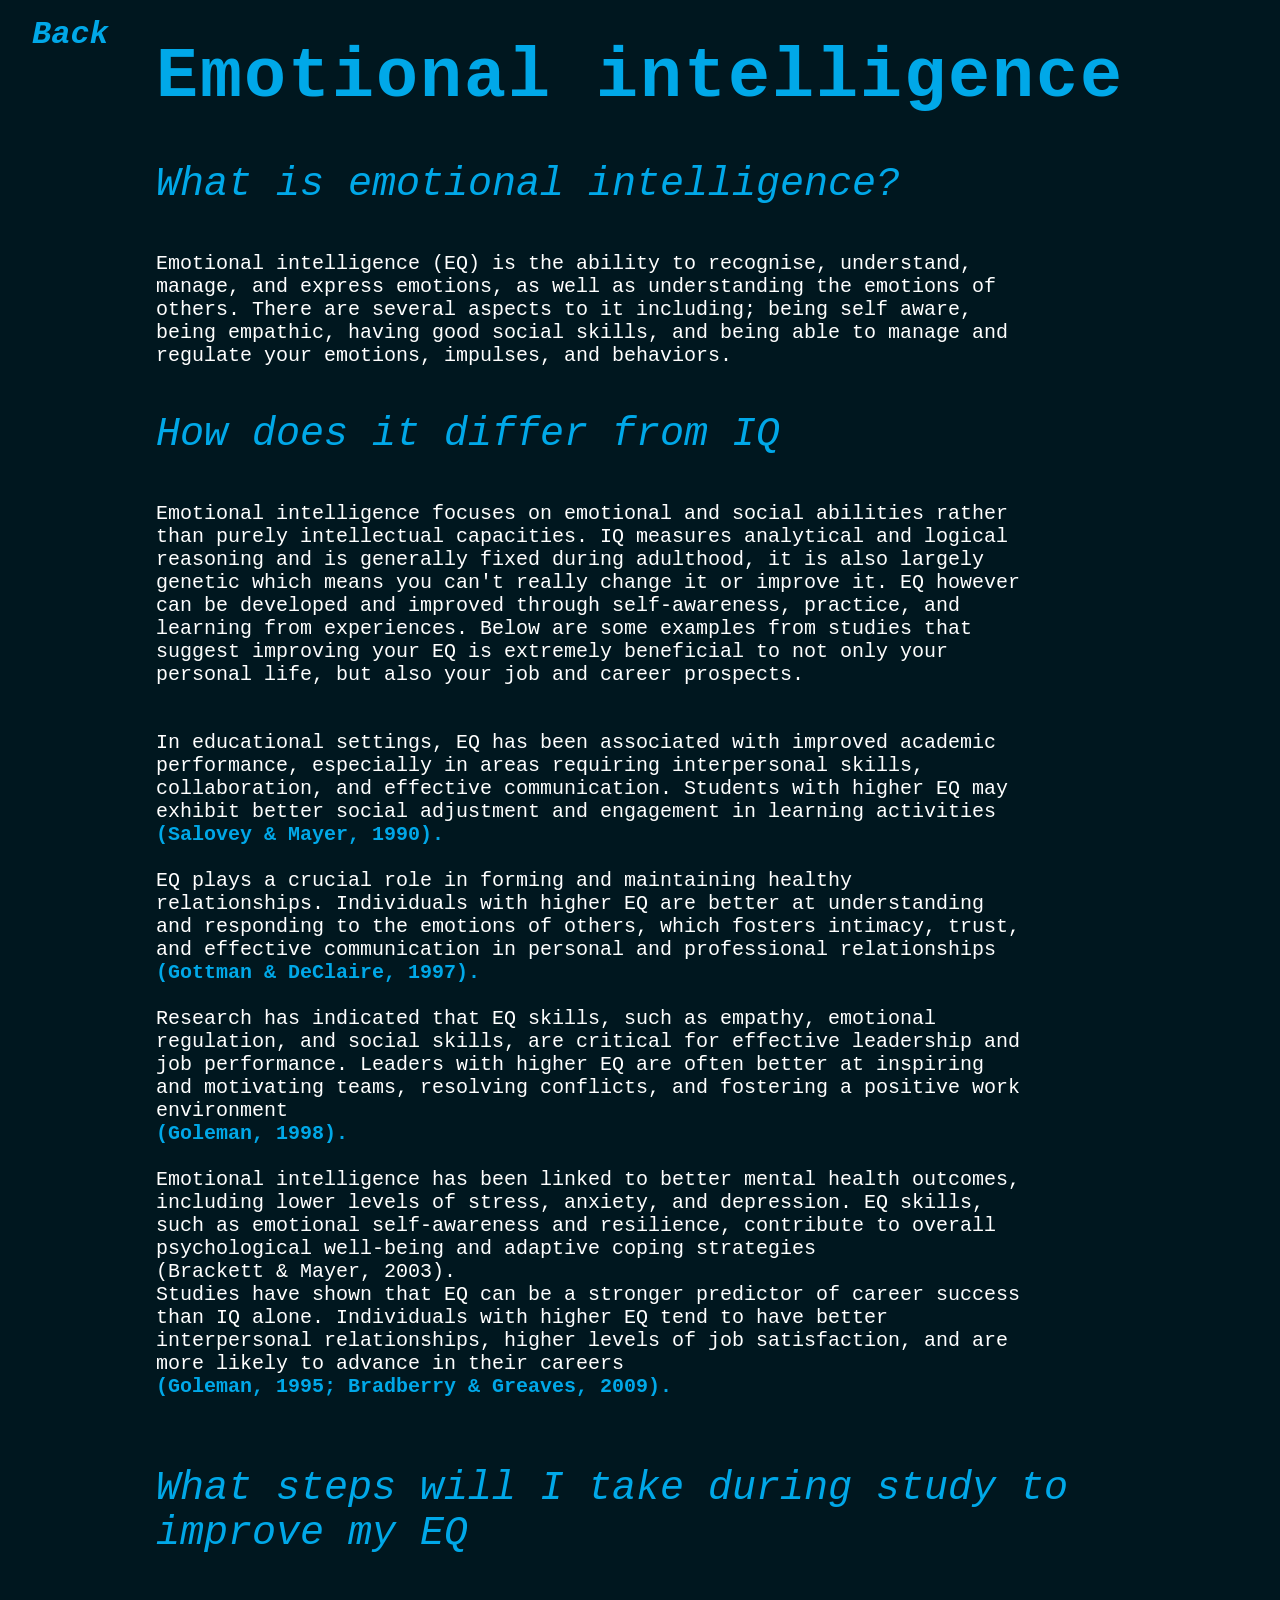
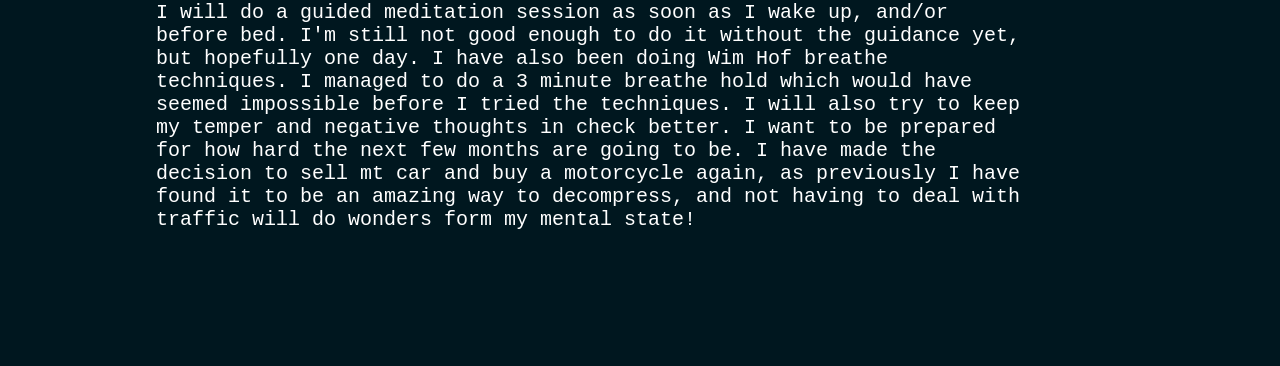
==== commit 5bcdead8: "REmove all comments from blog" ====
--- a/blog/emotional-intelligence.html
+++ b/blog/emotional-intelligence.html
@@ -104,16 +104,4 @@
   </body>
 </html>
 
-<!--1. The Practice of Mindfulness
-Mindfulness practice is helpful in all aspects of life. It leads us to better understand and relate to ourselves and the world. Regular mindfulness practice improves attention. It can also cultivate a greater sense of compassion for ourselves and others. The practice of mindfulness can teach us to be less reactive. This helps us make wiser choices when faced with challenging situations.
 
-2. Self-Knowledge and Self-Mastery
-We can see what's going on for us internally with an attentive mind. We grow more knowledge of who we are, how we are and how we engage in any particular situation. From knowledge comes mastery, e.g. "Oh, I know what happens when I get angry. I know the intensity of it and how to regulate it."
-
-3. Creating Useful Mental Habits
-What would it be like if every time I had a negative, critical thought (e.g. "I can't do a difficult task") if I could defend against it and see both my strengths and my weaknesses?
-
-What would it be like if every time I walked into a room of people I don't know, my immediate mental habit was, "Oh, I wish everyone well in this room"?
-
-We can train our minds to develop habits to defend against the superego (the critical, judging mind).
--->
--- a/styles/main.css
+++ b/styles/main.css
@@ -48,8 +48,8 @@
   font-weight: 300;
   color: #ffffff;
   max-width: 75ch;
-  margin: /*15px;*/ 2rem;
-  padding: /*15px;*/ 2rem;
+  margin: /*15px;*/ 15px;
+  padding: /*15px;*/ 15px;
 }
 
 a {
@@ -71,8 +71,8 @@
   color: #ffffff;
   max-width: 75ch;
   align-items: center;
-  margin: 2rem;
-  padding: 2rem;
+  margin: 15px;
+  padding: 15px;
 }
 
 h2 {
@@ -83,8 +83,8 @@
   font-style: italic;
   max-width: 40ch;
   align-items: center;
-  margin: /*15px;*/ 2rem;
-  padding: /*15px;*/ 2rem;
+  margin: /*15px;*/ 15px;
+  padding: /*15px;*/ 15px;
 }
 
 h3 {
@@ -95,8 +95,8 @@
   font-style: italic;
   max-width: 40ch;
   align-items: center;
-  margin: /*15px;*/ 2rem;
-  padding: /*15px;*/ 2rem;
+  margin: /*15px;*/ 15px;
+  padding: /*15px;*/ 15px;
 }
 
 .main-flex {
@@ -111,9 +111,12 @@
 .heading {
   font-family: 'Ubuntu Mono', monospace;
   color: #00a8e8;
-  font-size: 80px;
-  margin: /*15px;*/ 2rem;
-  padding: /*15px;*/ 2rem;
+  letter-spacing: 2px;
+  max-width: 45ch;
+  text-align: center;
+  font-size: 70px;
+  margin: 15px;
+  padding: 15px;
 }
 
 .homepage-card {
@@ -138,8 +141,8 @@
   height: 20rem;
   border-radius: 30px;
   position: relative;
-  margin: /*15px;*/ 2rem;
-  padding: /*15px;*/ 2rem;
+  margin: 15px;
+  padding: 15px;
   filter: brightness(0.7);
 }
 
@@ -251,6 +254,7 @@
   font-family: monospace;
   background-color: darkgrey;
   color: black;
+  font-size: 20px;
   width: 500px;
   height: 500px;
   border: 20px solid red;
@@ -261,10 +265,6 @@
 
 .border-model {
   color: red;
-}
-
-h1 {
-  font-family: 'Ubuntu Mono', monospace;
 }
 
 /* -- USING FLEX BOX FOR RESPONSIVE DESIGN NOW -- */
